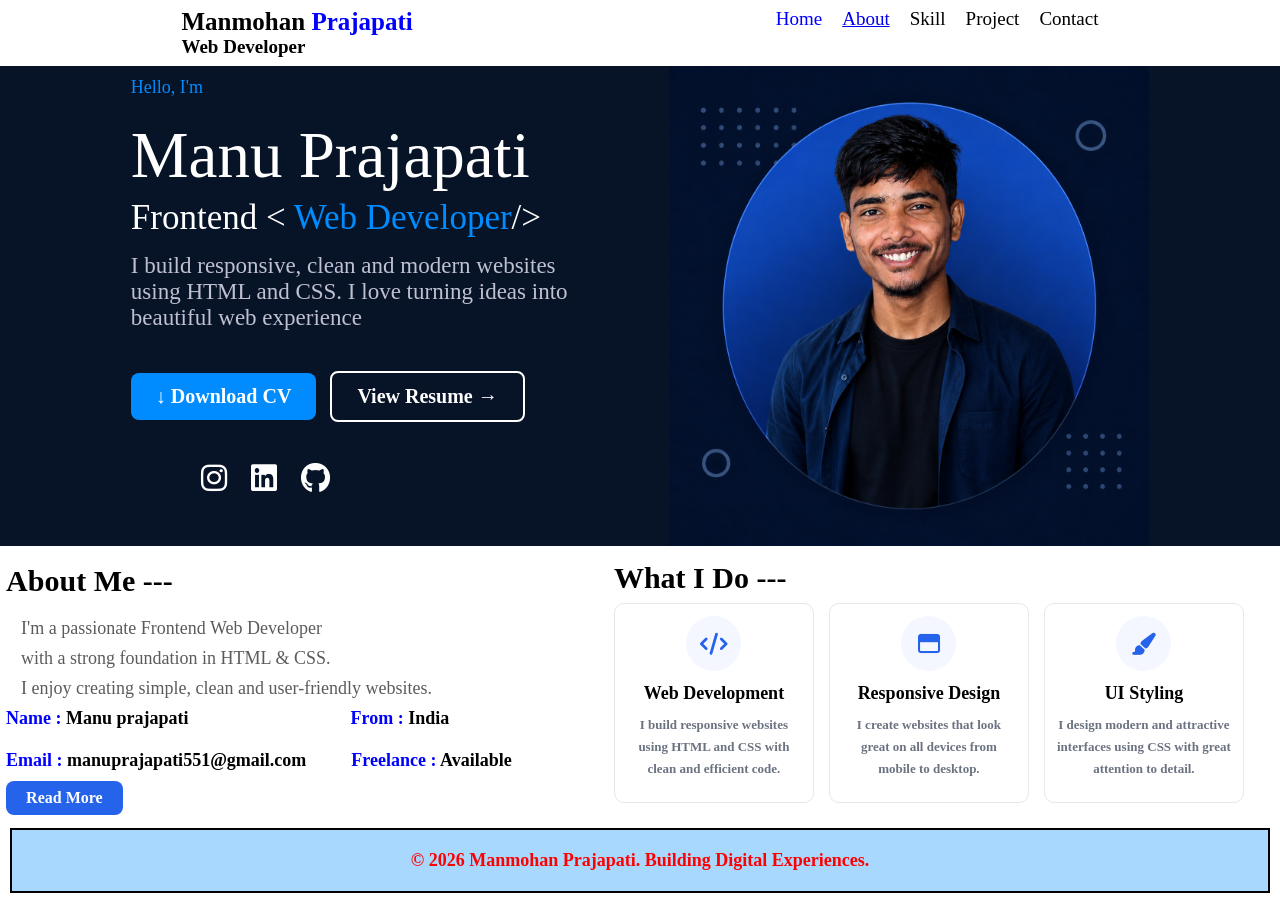
==== index.html @ 06e16116 "Add files via upload" ====
<!DOCTYPE html>
<html lang="en">

<head>
    <meta charset="UTF-8">
    <meta name="viewport" content="width=device-width, initial-scale=1.0">
    <title>Manu's portfoliyo website</title>
    <link rel="stylesheet" href="style.css">
    <link rel="stylesheet" href="https://cdnjs.cloudflare.com/ajax/libs/font-awesome/6.5.1/css/all.min.css">

    <link rel="stylesheet"
href="https://cdnjs.cloudflare.com/ajax/libs/font-awesome/6.6.0/css/all.min.css">

</head>

<body>
    <nav>
        <div class="logo">Manmohan <span style="color: blue;"> Prajapati </span>
            <div class="developer">Web Developer</div>
        </div>

        <ul>
            <li style="color: blue;">Home</li>
            <li><a href="about.html">About</a></li>
            <li>Skill</li>
            <li>Project</li>
            <li>Contact</li>
        </ul>
    </nav>

    <main>
        <section class="hero">
            <div class="hero-left">
                <div class="one" style="color: rgb(0, 140, 255);">Hello, I'm</div>
                <div class="two" style="color: white;">Manu Prajapati</div>
                <div class="three" style="font-size: 35px;">Frontend &lt; <span style="color:rgb(0,140,255);"> Web
                        Developer</span>/&gt;</div>
                <div class="four" style="font-size: 23px;">I build responsive, clean and modern websites <div>using HTML
                        and CSS. I love turning ideas into </div>
                    <div>
                        beautiful web experience</div>
                </div>

                <div class="container">
                    <a href="resume.pdf" download class="btn1">
                        &darr; Download CV
                    </a>

                    <a href="resume.pdf" target="_blank" class="btn2">
                        View Resume &rarr;
                    </a>
                </div>

                <div class="social-icons">
                    <a href="https://www.instagram.com/manmohan.prajapati.73997/#"><i
                            class="fa-brands fa-instagram"></i></a>
                    <a href="https://www.linkedin.com/in/manu-prajapati-b543a5381/"><i
                            class="fa-brands fa-linkedin"></i></a>
                    <a href="https://github.com/manuprajapati"><i class="fa-brands fa-github"></i></a>
                </div>
            </div>
            <div class="hero-right">
                <img class="image" src="pic.png" alt="">
            </div>
        </section>


<section class="other">

    <div class="aboutme"> 
        About Me --- 

         <div class="line1" >
            <p>
                I'm a passionate Frontend Web Developer </p>
                <p> with a strong foundation in HTML & CSS.</p>
                <p>
                I enjoy creating simple, clean and user-friendly websites.</p>
                </div>

            <div class="details" style="font-size: 18px;">
                <span class="details1" style="color: blue;" >
                    Name :
                </span>
                <span>Manu prajapati &nbsp;&nbsp;&nbsp;&nbsp;&nbsp;&nbsp;&nbsp;&nbsp;&nbsp;&nbsp;&nbsp;&nbsp;&nbsp;&nbsp;&nbsp;&nbsp;&nbsp;&nbsp;&nbsp;&nbsp;&nbsp;&nbsp;&nbsp;&nbsp;&nbsp;&nbsp;&nbsp;&nbsp;&nbsp;&nbsp;&nbsp;&nbsp;&nbsp;&nbsp;</span>
            
                <span style="color: blue;">From :</span>
                <span>India</span><br><br>
                <span style="color: blue;">Email :</span>
                <span>manuprajapati551@gmail.com&nbsp;&nbsp;&nbsp;&nbsp;&nbsp;&nbsp;&nbsp;&nbsp;&nbsp;</span>
                <span style="color: blue;">Freelance :</span>
                <span> Available</span>
            </div>
            <div class="readmore">
                <a href="#" class="read-more-btn">Read More</a>
            </div>
        </div>
    
<div class="ido">
What I Do ---
<div class="whatido">

    <div class="card">
        <div class="icon">
            <i class="fa-solid fa-code"></i>
        </div>
        <h3>Web Development</h3>
        <p>
            I build responsive websites using HTML and CSS
            with clean and efficient code.
        </p>
    </div>

    <div class="card">
        <div class="icon">
            <i class="fa-regular fa-window-maximize"></i>
        </div>
        <h3>Responsive Design</h3>
        <p>
            I create websites that look great on all devices
            from mobile to desktop.
        </p>
    </div>

    <div class="card">
        <div class="icon">
            <i class="fa-solid fa-paintbrush"></i>
        </div>
        <h3>UI Styling</h3>
        <p>
            I design modern and attractive interfaces using
            CSS with great attention to detail.
        </p>
    </div>

</div>
</div>

</section>

    </main>

   <footer class="footer">
    © 2026 Manmohan Prajapati. Building Digital Experiences.
</footer>
</body>

</html>
---- style.css ----
* {
    margin: 0;
    padding: 0;
    box-sizing: border-box;


}

body {
    /*overflow-x: hidden;*/
    margin: 0;
}

nav {
    display: flex;
    justify-content: space-around;
    background-color: white;
    padding: 8px 0;

}

.logo {
    font-size: 25px;
    font-weight: bold;
}

nav ul {
    display: flex;
    gap: 20px;
}

nav ul li {
    list-style-type: none;
    font-size: 19px;
}

.home {
    color: blue;
}


.developer {
    font-size: 19px;
}

.hero {
    background-color: #071428;
    width: 100%;

    height: auto;
    margin: auto;
    display: flex;
    justify-content: space-around;
    align-items: center;
    padding: 0 80px;
}

.hero-left {
    position: relative;


}

.one {
    position: relative;
    top: -80px;

}

.two {
    font-size: 65px;
    position: relative;
    top: -60px;
}

.three {
    color: white;
    position: relative;
    top: -55px;
}

.four {
    color: rgba(242, 240, 255, 0.786);
    position: relative;
    top: -40px;
}

.hero-right {

    width: 480px;
    display: flex;
    justify-content: center;
    align-items: center;

}

.image {
     width: 100%;
    max-width: 480px;
    height: auto;

}

.one {
    font-size: 18px;
}

.container {
    padding: 0;
    margin: 0;
    cursor: pointer;
}



.btn1,
.btn2 {
    display: inline-block;
    padding: 12px 25px;
    text-decoration: none;
    border-radius: 8px;
    margin-right: 10px;
    font-weight: bold;
    font-size: 20px;
}

.btn1 {
    background: #008cff;
    color: white;
}

.btn2 {
    border: 2px solid white;
    color: white;
}



.social-icons a {
    color: white;
    font-size: 30px;
    margin-right: 20px;
    text-decoration: none;
    position: relative;
    top: 40px;
    left: 70px;
}

.social-icons a:hover {
    color: rgb(0, 140, 255);
}


.other {
    width: 100%;

    display: flex;
    justify-content: space-around;
    align-items: center;
    background-color: white;
}

.aboutme {
    font-size: 30px;
    font-weight: bold;
    position: relative;
    top: 10px;
    left: -30px;

}

.line1 {
    color: rgba(0, 0, 0, 0.643);
    font-size: 18px;
    font-weight: lighter;
    position: relative;
    top: 15px;
    left: 15px;
    line-height: 30px;
}


.details {
    position: relative;
    top: 20px;
}



.read-more-btn {
    display: inline-block;
    background: #2563EB;
    color: white;
    text-decoration: none;
    padding: 8px 20px;
    border-radius: 8px;
    font-size: 16px;
    font-weight: 600;
    transition: 0.3s;
    position: relative;
    top: 25px;
}

.read-more-btn:hover {
    background: #1D4ED8;
    transform: translateY(-3px);
}





.ido {
    position: relative;
    top: 15px;

    left: 0;
    font-size: 30px;
    font-weight: bold;
}

.whatido {
    left: 0;

    display: flex;
    gap: 15px;
    margin-top: 8px;
    position: relative;

}

.card {
    width: 200px;
    height: 200px;
    /* Fixed height */
    padding: 12px;
    border: 1px solid #e5e7eb;
    border-radius: 10px;
    text-align: center;
    background: #fff;
}

.icon {
    width: 55px;
    height: 55px;
    margin: 0 auto 12px;
    background: #f4f7ff;
    border-radius: 50%;
    display: flex;
    justify-content: center;
    align-items: center;
}

.icon i {
    font-size: 22px;
    color: #2563eb;
}

.card h3 {
    font-size: 18px;
    margin-bottom: 10px;
}

.card p {
    font-size: 13px;
    line-height: 22px;
    color: #6b7280;
}


.footer {
    margin: 10px;
    width: auto;
    padding: 20px;
    box-sizing: border-box;
    height: auto;
    color: red;
    border: 2px solid black;
    background-color: #008cff56;
    text-align: center;
    position: relative;
    top: 30px;
    font-weight: bold;
    font-size: 18px;
}






@media (max-width: 768px){

    nav{
        flex-direction: column;
        align-items: center;
        gap: 10px;
    }

    nav ul{
        flex-wrap: wrap;
        justify-content: center;
    }

    .logo{
        text-align: center;
    }

    .hero{
        flex-direction: column;
        text-align: center;
        padding: 30px 20px;
    }

    .image{
        width: 280px;
        max-width: 100%;
    }

    .two{
        font-size: 42px;
    }

    .three{
        font-size: 24px !important;
    }

    .four{
        font-size: 18px !important;
    }

    .container{
        display: flex;
        flex-direction: column;
        gap: 15px;
        align-items: center;
    }

    .social-icons a{
        left: 0;
        top: 15px;
    }

    .other{
        flex-direction: column;
        padding: 20px;
    }

    .aboutme{
        left: 0;
        width: 100%;
    }

    .ido{
        left: 0;
        margin-top: 40px;
        width: 100%;
    }

    .whatido{
        flex-direction: column;
        align-items: center;
    }

    .card{
        width: 90%;
        max-width: 350px;
        height: auto;
    }

    .footer{
        margin: 0;
        font-size: 15px;
    }
}
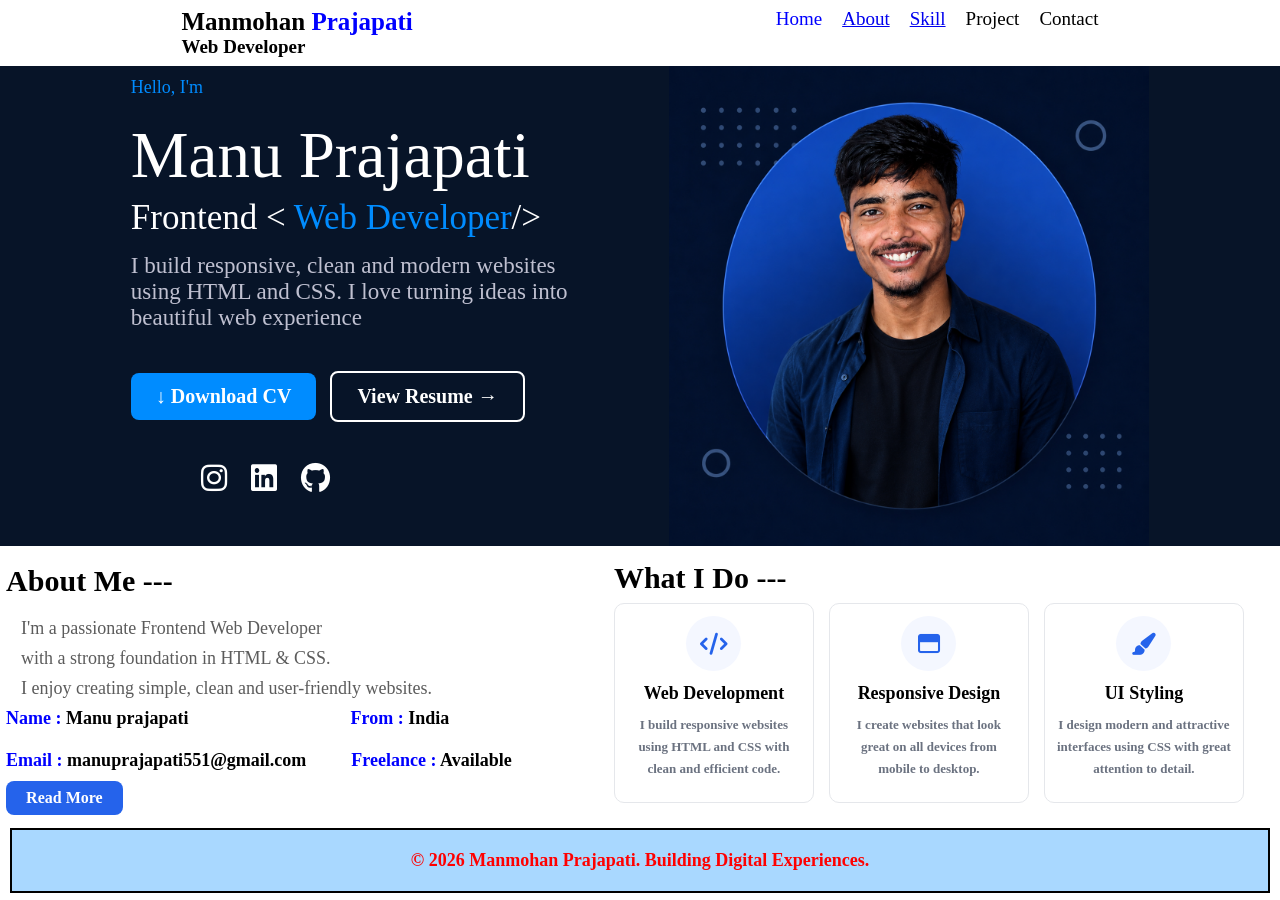
==== commit 73490f81: "Updated portfolio website" ====
--- a/index.html
+++ b/index.html
@@ -22,7 +22,7 @@
         <ul>
             <li style="color: blue;">Home</li>
             <li><a href="about.html">About</a></li>
-            <li>Skill</li>
+            <li><a href="skill.html">Skill</a></li>
             <li>Project</li>
             <li>Contact</li>
         </ul>
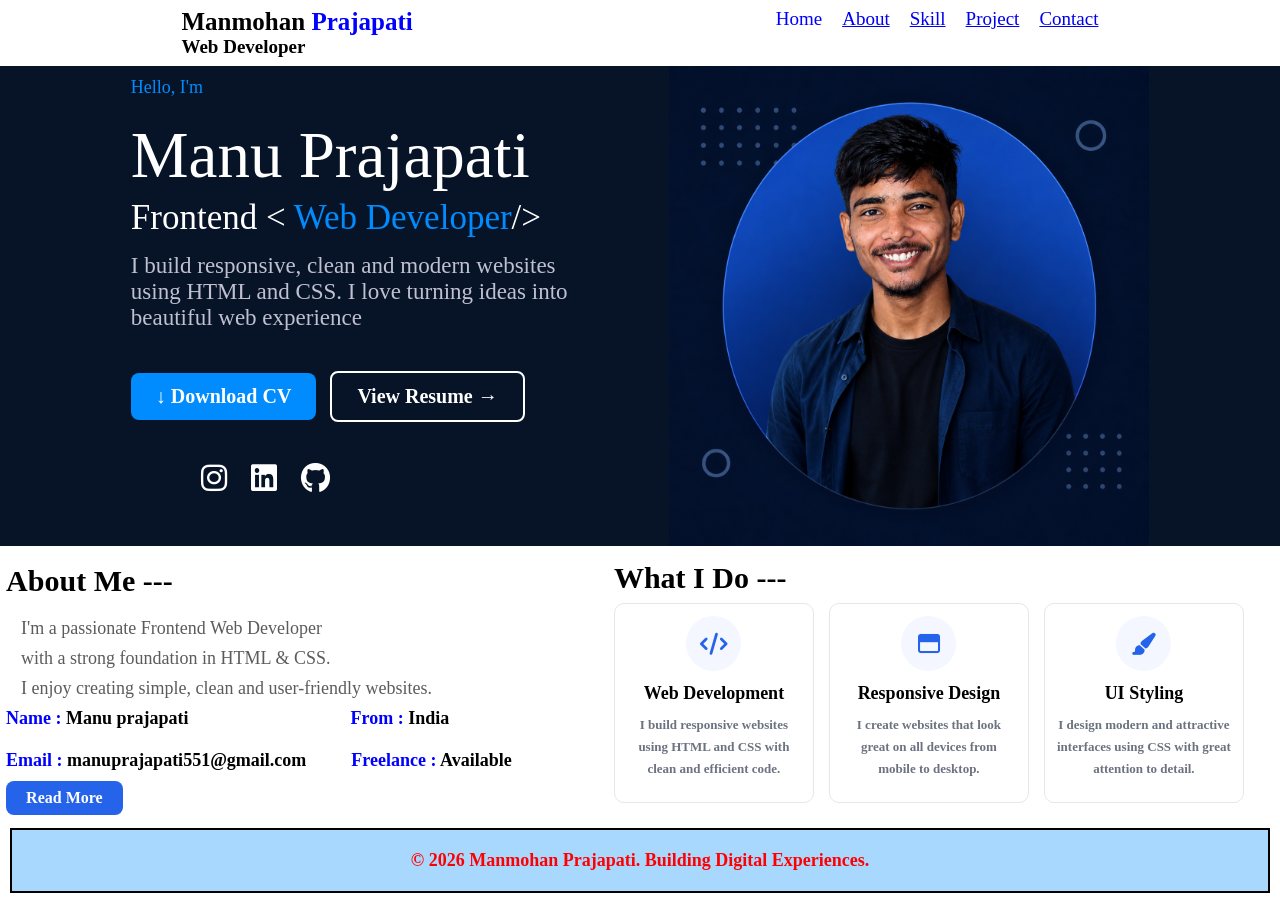
==== commit 232065d2: "Describe your changes" ====
--- a/index.html
+++ b/index.html
@@ -23,8 +23,8 @@
             <li style="color: blue;">Home</li>
             <li><a href="about.html">About</a></li>
             <li><a href="skill.html">Skill</a></li>
-            <li>Project</li>
-            <li>Contact</li>
+            <li><a href="project.html">Project</a></li>
+            <li><a href="contact.html">Contact</a></li>
         </ul>
     </nav>
 
